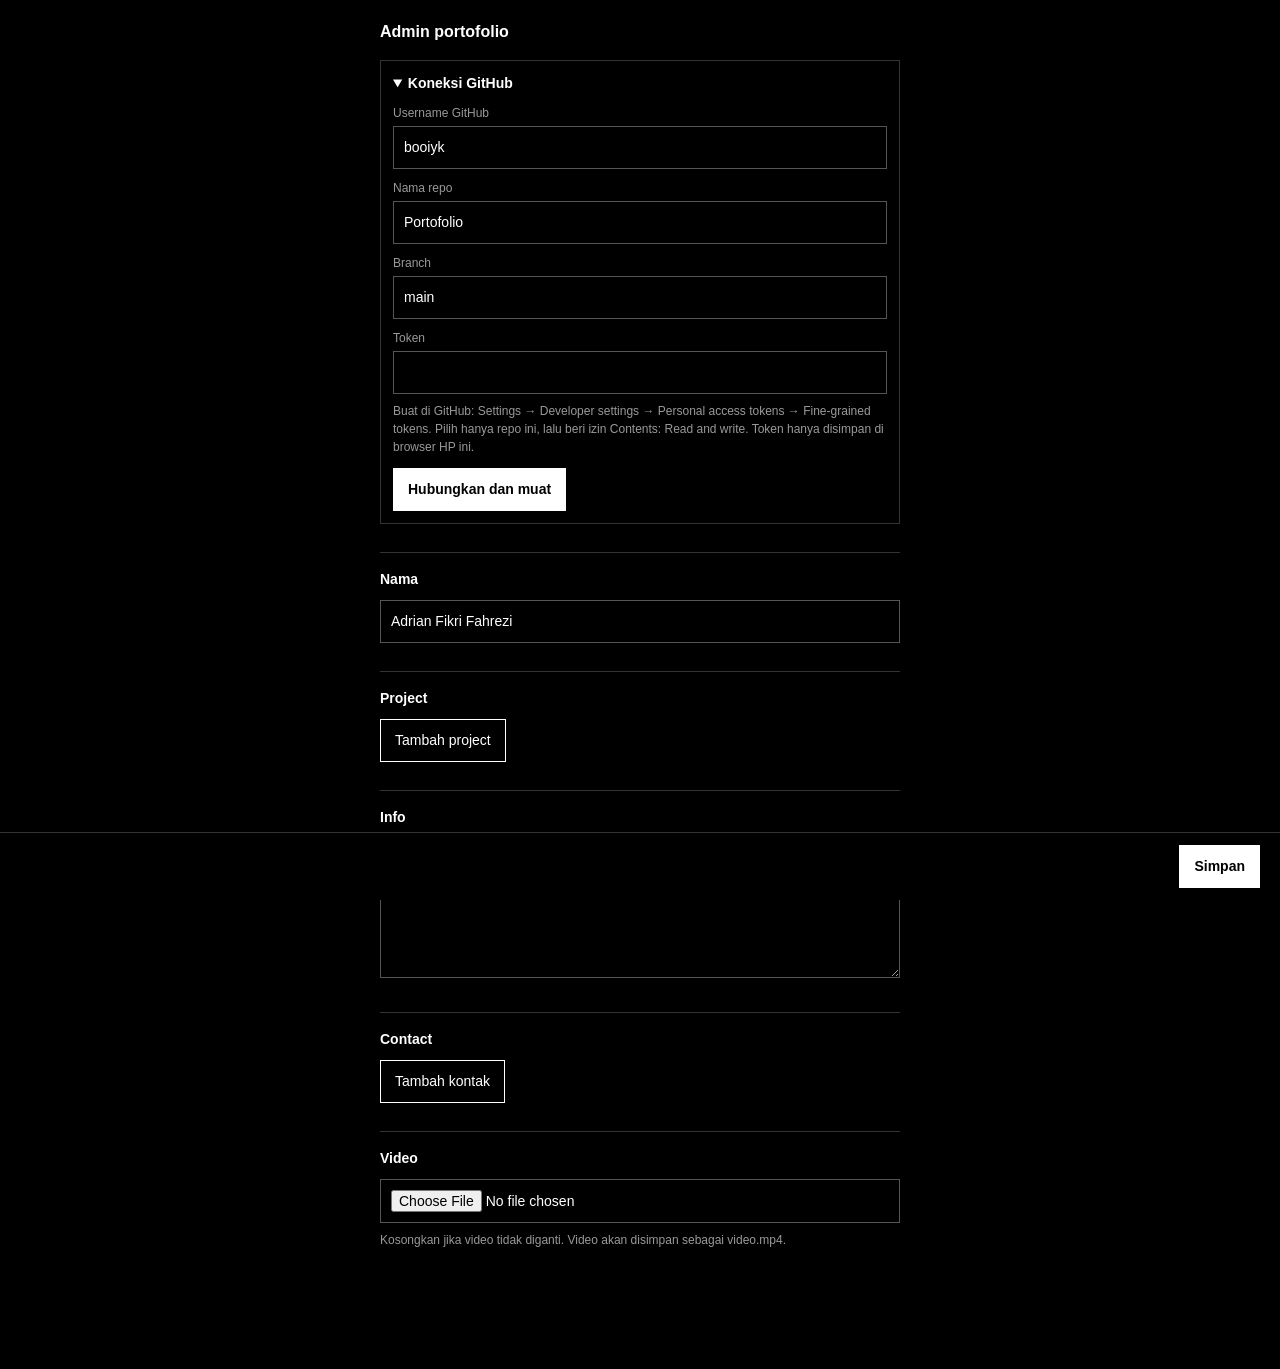
==== admin.html @ 067d39c0 "Add files via upload" ====
<!DOCTYPE html>
<html lang="id">
<head>
<meta charset="utf-8">
<meta name="viewport" content="width=device-width, initial-scale=1">
<meta name="robots" content="noindex,nofollow">
<title>Admin</title>
<style>
  :root { --line:#333; }
  * { box-sizing:border-box; margin:0; padding:0; }
  body { background:#000; color:#fff; font:14px/1.5 "Helvetica Neue",Helvetica,Arial,sans-serif; padding:20px 20px 120px; max-width:560px; margin:0 auto; }
  h1 { font-size:16px; font-weight:700; margin-bottom:16px; }
  h2 { font-size:14px; font-weight:700; margin:28px 0 10px; border-top:1px solid var(--line); padding-top:16px; }
  label { display:block; font-size:12px; opacity:.6; margin:10px 0 4px; }
  input, textarea { width:100%; background:#000; color:#fff; border:1px solid #555; padding:10px; font:inherit; border-radius:0; }
  input[type=date] { color-scheme:dark; }
  textarea { min-height:140px; resize:vertical; }
  button { font:inherit; color:#fff; background:#000; border:1px solid #fff; padding:10px 14px; cursor:pointer; }
  button.primary { background:#fff; color:#000; font-weight:700; }
  .item { border:1px solid var(--line); padding:12px; margin-bottom:10px; }
  .actions { margin-top:12px; display:flex; gap:8px; }
  details { border:1px solid var(--line); padding:12px; margin-bottom:8px; }
  summary { cursor:pointer; font-weight:700; }
  .hint { font-size:12px; opacity:.6; margin-top:8px; }
  .bar { position:fixed; left:0; right:0; bottom:0; background:#000; border-top:1px solid var(--line);
    padding:12px 20px calc(12px + env(safe-area-inset-bottom)); display:flex; gap:12px; align-items:center; }
  .msg { flex:1; font-size:12px; opacity:.85; }
</style>
</head>
<body>
<h1>Admin portofolio</h1>

<details id="conn">
  <summary>Koneksi GitHub</summary>
  <label>Username GitHub</label><input id="owner" autocapitalize="none" value="booiyk">
  <label>Nama repo</label><input id="repo" autocapitalize="none" value="Portofolio">
  <label>Branch</label><input id="branch" autocapitalize="none" value="main">
  <label>Token</label><input id="token" type="password" autocomplete="off" autocapitalize="none">
  <p class="hint">Buat di GitHub: Settings → Developer settings → Personal access tokens → Fine-grained tokens. Pilih hanya repo ini, lalu beri izin Contents: Read and write. Token hanya disimpan di browser HP ini.</p>
  <div class="actions"><button id="connect" class="primary" type="button">Hubungkan dan muat</button></div>
</details>

<h2>Nama</h2>
<input id="name">

<h2>Project</h2>
<div id="projects"></div>
<button id="addProject" type="button">Tambah project</button>

<h2>Info</h2>
<textarea id="info"></textarea>

<h2>Contact</h2>
<div id="contacts"></div>
<button id="addContact" type="button">Tambah kontak</button>

<h2>Video</h2>
<input id="video" type="file" accept="video/mp4">
<p class="hint">Kosongkan jika video tidak diganti. Video akan disimpan sebagai video.mp4.</p>

<div class="bar">
  <span class="msg" id="msg"></span>
  <button id="save" class="primary" type="button">Simpan</button>
</div>

<script>
  const $ = s => document.querySelector(s);
  const KEY = 'portfolio_admin_cfg';
  const DEFAULT = {
    name: "Adrian Fikri Fahrezi",
    projects: [],
    info: "",
    contacts: []
  };
  let state = JSON.parse(JSON.stringify(DEFAULT));
  let cfg = { owner: 'booiyk', repo: 'Portofolio', branch: 'main', token: '' };
  try { const s = JSON.parse(localStorage.getItem(KEY) || 'null'); if (s) cfg = Object.assign(cfg, s); } catch (e) {}

  function msg(t) { $('#msg').textContent = t; }
  function today() {
    const d = new Date();
    return d.getFullYear() + '-' + String(d.getMonth() + 1).padStart(2, '0') + '-' + String(d.getDate()).padStart(2, '0');
  }
  function utf8b64(str) {
    const b = new TextEncoder().encode(str); let s = '';
    for (let i = 0; i < b.length; i++) s += String.fromCharCode(b[i]);
    return btoa(s);
  }
  function b64utf8(s) { return new TextDecoder().decode(Uint8Array.from(atob(s), c => c.charCodeAt(0))); }
  function fileB64(file) {
    return new Promise((res, rej) => {
      const r = new FileReader();
      r.onload = () => res(String(r.result).split(',')[1]);
      r.onerror = () => rej(new Error('Gagal membaca file'));
      r.readAsDataURL(file);
    });
  }
  function gh(path, method, body) {
    let url = 'https://api.github.com/repos/' + encodeURIComponent(cfg.owner) + '/' + encodeURIComponent(cfg.repo) + '/contents/' + path;
    if (!method || method === 'GET') url += '?ref=' + encodeURIComponent(cfg.branch);
    return fetch(url, {
      method: method || 'GET',
      headers: Object.assign({ 'Authorization': 'Bearer ' + cfg.token, 'Accept': 'application/vnd.github+json' }, body ? { 'Content-Type': 'application/json' } : {}),
      body: body ? JSON.stringify(body) : undefined,
      cache: 'no-store'
    });
  }

  /* ---------- Form ---------- */
  function projectItem(p, i) {
    const d = document.createElement('div'); d.className = 'item';
    d.innerHTML = '<label>Tanggal</label><input type="date" class="d">' +
      '<label>Nama project</label><input class="t">' +
      '<label>Link website (opsional)</label><input class="u" inputmode="url" autocapitalize="none" placeholder="https://...">' +
      '<div class="actions"><button type="button" data-del="' + i + '">Hapus</button></div>';
    d.querySelector('.d').value = p.date || '';
    d.querySelector('.t').value = p.title || '';
    d.querySelector('.u').value = p.url || '';
    return d;
  }
  function contactItem(c, i) {
    const d = document.createElement('div'); d.className = 'item';
    d.innerHTML = '<label>Tulisan yang tampil</label><input class="l">' +
      '<label>Link (https://..., mailto:..., atau email)</label><input class="u" autocapitalize="none">' +
      '<div class="actions"><button type="button" data-up="' + i + '">Naik</button>' +
      '<button type="button" data-down="' + i + '">Turun</button>' +
      '<button type="button" data-del="' + i + '">Hapus</button></div>';
    d.querySelector('.l').value = c.label || '';
    d.querySelector('.u').value = c.url || '';
    return d;
  }
  function renderForm() {
    $('#name').value = state.name || '';
    $('#info').value = state.info || '';
    const pl = $('#projects'); pl.textContent = '';
    (state.projects || []).forEach((p, i) => pl.appendChild(projectItem(p, i)));
    const cl = $('#contacts'); cl.textContent = '';
    (state.contacts || []).forEach((c, i) => cl.appendChild(contactItem(c, i)));
  }
  function collect() {
    state.name = $('#name').value.trim();
    state.info = $('#info').value;
    state.projects = [...document.querySelectorAll('#projects .item')].map(el => ({
      date: el.querySelector('.d').value,
      title: el.querySelector('.t').value.trim(),
      url: el.querySelector('.u').value.trim()
    })).filter(p => p.title);
    state.contacts = [...document.querySelectorAll('#contacts .item')].map(el => ({
      label: el.querySelector('.l').value.trim(),
      url: el.querySelector('.u').value.trim()
    })).filter(c => c.label);
  }

  $('#addProject').onclick = () => { collect(); state.projects.unshift({ date: today(), title: '', url: '' }); renderForm(); };
  $('#addContact').onclick = () => { collect(); state.contacts.push({ label: '', url: '' }); renderForm(); };
  document.addEventListener('click', e => {
    const b = e.target.closest('button'); if (!b) return;
    const list = b.closest('#projects') ? 'projects' : b.closest('#contacts') ? 'contacts' : null;
    if (!list) return;
    // simpan juga item kosong yang baru ditambah agar indeks tetap cocok
    const keep = { projects: state.projects, contacts: state.contacts };
    const items = [...document.querySelectorAll('#' + list + ' .item')];
    const arr = items.map(el => list === 'projects'
      ? { date: el.querySelector('.d').value, title: el.querySelector('.t').value.trim(), url: el.querySelector('.u').value.trim() }
      : { label: el.querySelector('.l').value.trim(), url: el.querySelector('.u').value.trim() });
    if (b.dataset.del !== undefined) arr.splice(+b.dataset.del, 1);
    else if (b.dataset.up !== undefined && +b.dataset.up > 0) { const i = +b.dataset.up; [arr[i - 1], arr[i]] = [arr[i], arr[i - 1]]; }
    else if (b.dataset.down !== undefined && +b.dataset.down < arr.length - 1) { const i = +b.dataset.down; [arr[i + 1], arr[i]] = [arr[i], arr[i + 1]]; }
    else return;
    collect();
    state[list] = arr;
    renderForm();
  });

  /* ---------- GitHub ---------- */
  async function load() {
    if (!cfg.token) { msg('Isi koneksi GitHub dulu.'); $('#conn').open = true; return; }
    msg('Memuat...');
    try {
      const r = await gh('content.json');
      if (r.status === 404) { state = JSON.parse(JSON.stringify(DEFAULT)); renderForm(); msg('content.json belum ada, akan dibuat saat Simpan.'); return; }
      if (!r.ok) { msg('Gagal memuat (' + r.status + '). Cek token dan nama repo.'); $('#conn').open = true; return; }
      const j = await r.json();
      state = Object.assign(JSON.parse(JSON.stringify(DEFAULT)), JSON.parse(b64utf8(j.content)));
      renderForm(); msg('Siap diedit.');
    } catch (e) { msg('Gagal memuat: ' + e.message); }
  }

  async function save() {
    if (!cfg.token) { msg('Isi koneksi GitHub dulu.'); $('#conn').open = true; return; }
    collect();
    $('#save').disabled = true;
    try {
      const file = $('#video').files[0];
      if (file) {
        msg('Mengunggah video...');
        const b64 = await fileB64(file);
        const g = await gh('video.mp4');
        const sha = g.ok ? (await g.json()).sha : undefined;
        const r = await gh('video.mp4', 'PUT', Object.assign({ message: 'Update video', content: b64, branch: cfg.branch }, sha ? { sha } : {}));
        if (!r.ok) throw new Error('Video gagal (' + r.status + '): ' + ((await r.json()).message || ''));
        $('#video').value = '';
      }
      msg('Menyimpan konten...');
      const g2 = await gh('content.json');
      const sha2 = g2.ok ? (await g2.json()).sha : undefined;
      const r2 = await gh('content.json', 'PUT', Object.assign({
        message: 'Update content', content: utf8b64(JSON.stringify(state, null, 2) + '\n'), branch: cfg.branch
      }, sha2 ? { sha: sha2 } : {}));
      if (!r2.ok) throw new Error('Gagal (' + r2.status + '): ' + ((await r2.json()).message || ''));
      msg('Tersimpan. Situs update sekitar 1 menit.');
    } catch (e) { msg(e.message); }
    $('#save').disabled = false;
  }

  $('#connect').onclick = () => {
    cfg = { owner: $('#owner').value.trim(), repo: $('#repo').value.trim(), branch: $('#branch').value.trim() || 'main', token: $('#token').value.trim() };
    try { localStorage.setItem(KEY, JSON.stringify(cfg)); } catch (e) {}
    $('#conn').open = false;
    load();
  };
  $('#save').onclick = save;

  $('#owner').value = cfg.owner; $('#repo').value = cfg.repo; $('#branch').value = cfg.branch; $('#token').value = cfg.token;
  if (!cfg.token) $('#conn').open = true;
  renderForm();
  if (cfg.token) load();
</script>
</body>
</html>
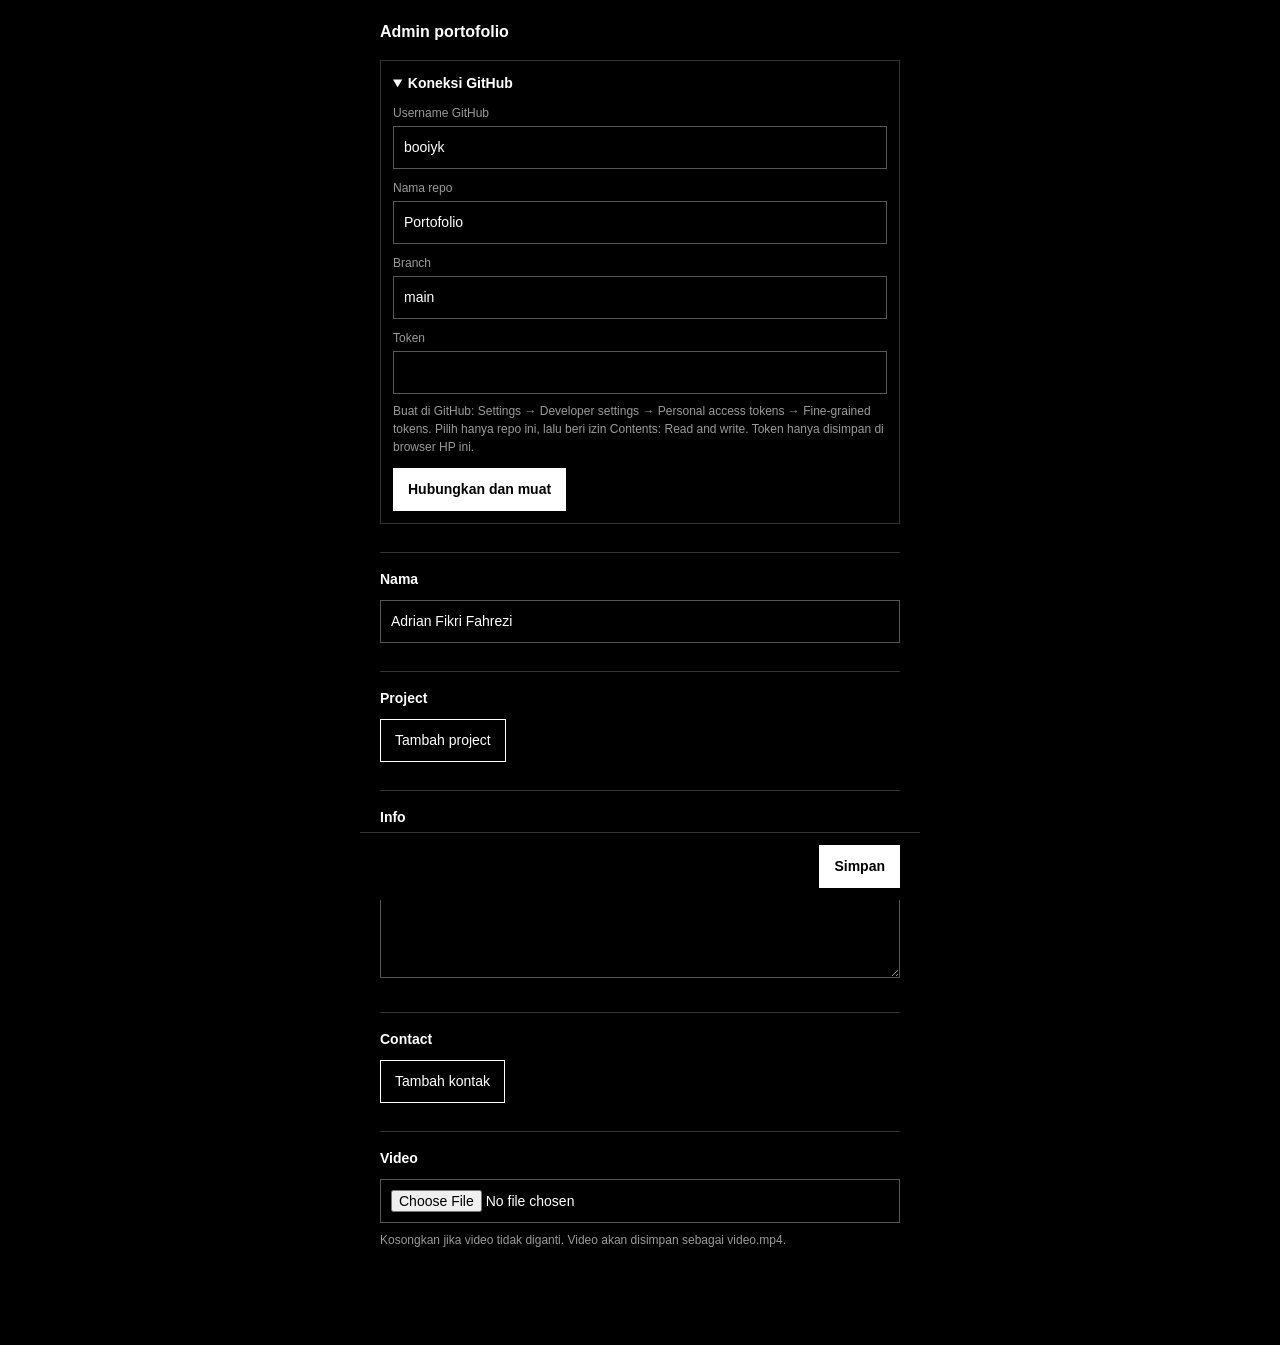
==== commit f35170b5: "admin.html" ====
--- a/admin.html
+++ b/admin.html
@@ -8,7 +8,7 @@
 <style>
   :root { --line:#333; }
   * { box-sizing:border-box; margin:0; padding:0; }
-  body { background:#000; color:#fff; font:14px/1.5 "Helvetica Neue",Helvetica,Arial,sans-serif; padding:20px 20px 120px; max-width:560px; margin:0 auto; }
+  body { background:#000; color:#fff; font:14px/1.5 "Helvetica Neue",Helvetica,Arial,sans-serif; padding:20px 20px 0; max-width:560px; margin:0 auto; }
   h1 { font-size:16px; font-weight:700; margin-bottom:16px; }
   h2 { font-size:14px; font-weight:700; margin:28px 0 10px; border-top:1px solid var(--line); padding-top:16px; }
   label { display:block; font-size:12px; opacity:.6; margin:10px 0 4px; }
@@ -22,7 +22,7 @@
   details { border:1px solid var(--line); padding:12px; margin-bottom:8px; }
   summary { cursor:pointer; font-weight:700; }
   .hint { font-size:12px; opacity:.6; margin-top:8px; }
-  .bar { position:fixed; left:0; right:0; bottom:0; background:#000; border-top:1px solid var(--line);
+  .bar { position:sticky; bottom:0; margin:28px -20px 0; background:#000; border-top:1px solid var(--line);
     padding:12px 20px calc(12px + env(safe-area-inset-bottom)); display:flex; gap:12px; align-items:center; }
   .msg { flex:1; font-size:12px; opacity:.85; }
 </style>
